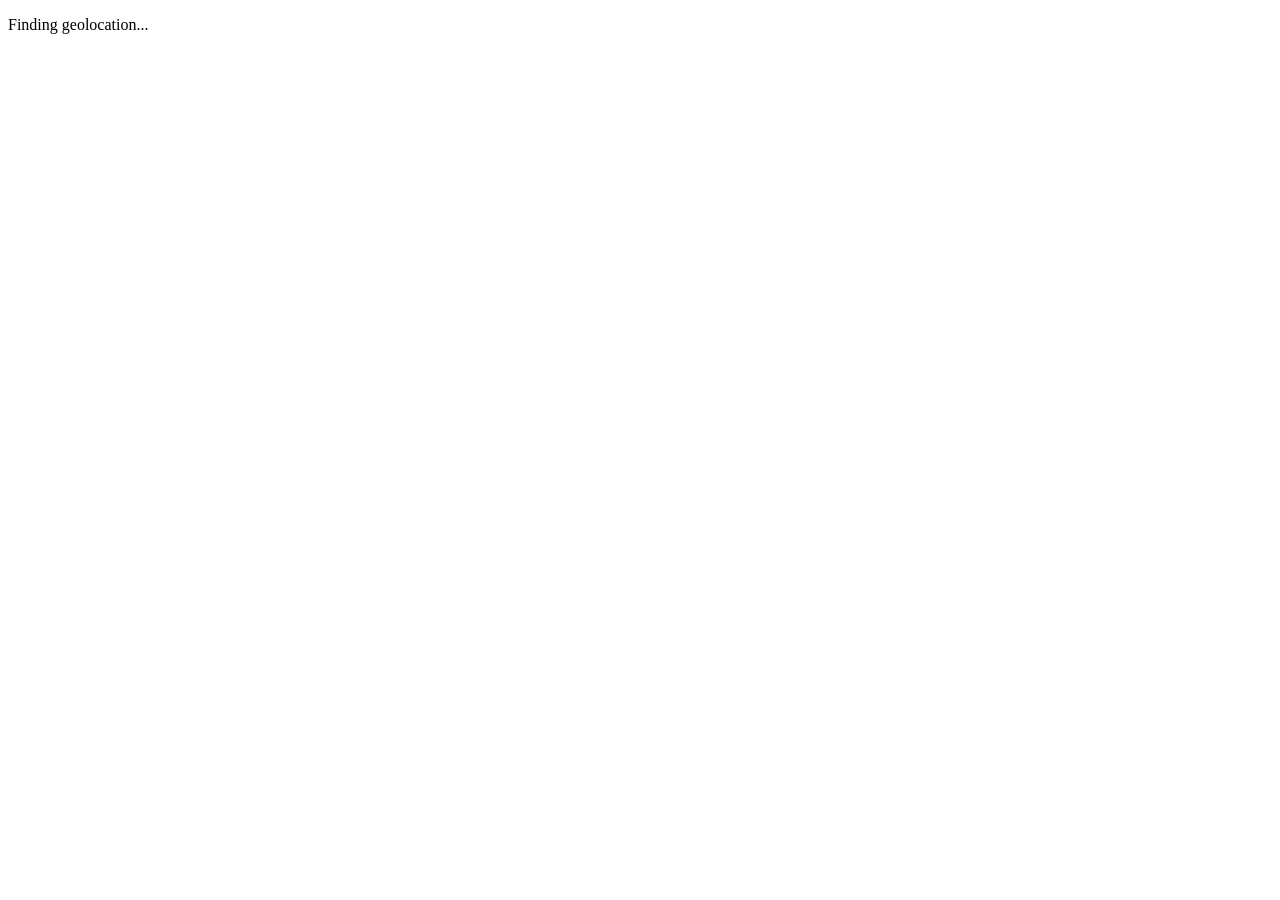
==== index.html @ 0b0ae974 "test app" ====
<!DOCTYPE html>
<html>
	<head>
		<title>Jitterz Mobile</title>
		<meta charset="utf-8" />
		<meta name="viewport" content="width=device-width, initial-scale=1, maximum-scale=1" />
 
		<!-- Styles -->
		<link rel="stylesheet" href="kendo/styles/kendo.mobile.all.min.css" />

        <!-- Scripts -->
		<script type="text/javascript" src="cordova.js"></script>
    <script type="text/javascript" charset="utf-8">

    // Wait for device API libraries to load
    //
    document.addEventListener("deviceready", onDeviceReady, false);

    // device APIs are available
    //
    function onDeviceReady() {
        navigator.geolocation.getCurrentPosition(onSuccess, onError);
    }

    // onSuccess Geolocation
    //
    function onSuccess(position) {
        var element = document.getElementById('geolocation');
        element.innerHTML = 'Latitude: '           + position.coords.latitude              + '<br />' +
                            'Longitude: '          + position.coords.longitude             + '<br />' +
                            'Altitude: '           + position.coords.altitude              + '<br />' +
                            'Accuracy: '           + position.coords.accuracy              + '<br />' +
                            'Altitude Accuracy: '  + position.coords.altitudeAccuracy      + '<br />' +
                            'Heading: '            + position.coords.heading               + '<br />' +
                            'Speed: '              + position.coords.speed                 + '<br />' +
                            'Timestamp: '          + position.timestamp                    + '<br />';
    }

    // onError Callback receives a PositionError object
    //
    function onError(error) {
        alert('code: '    + error.code    + '\n' +
              'message: ' + error.message + '\n');
    }

    </script>
  </head>
  <body>
    <p id="geolocation">Finding geolocation...</p>
  </body>
</html>
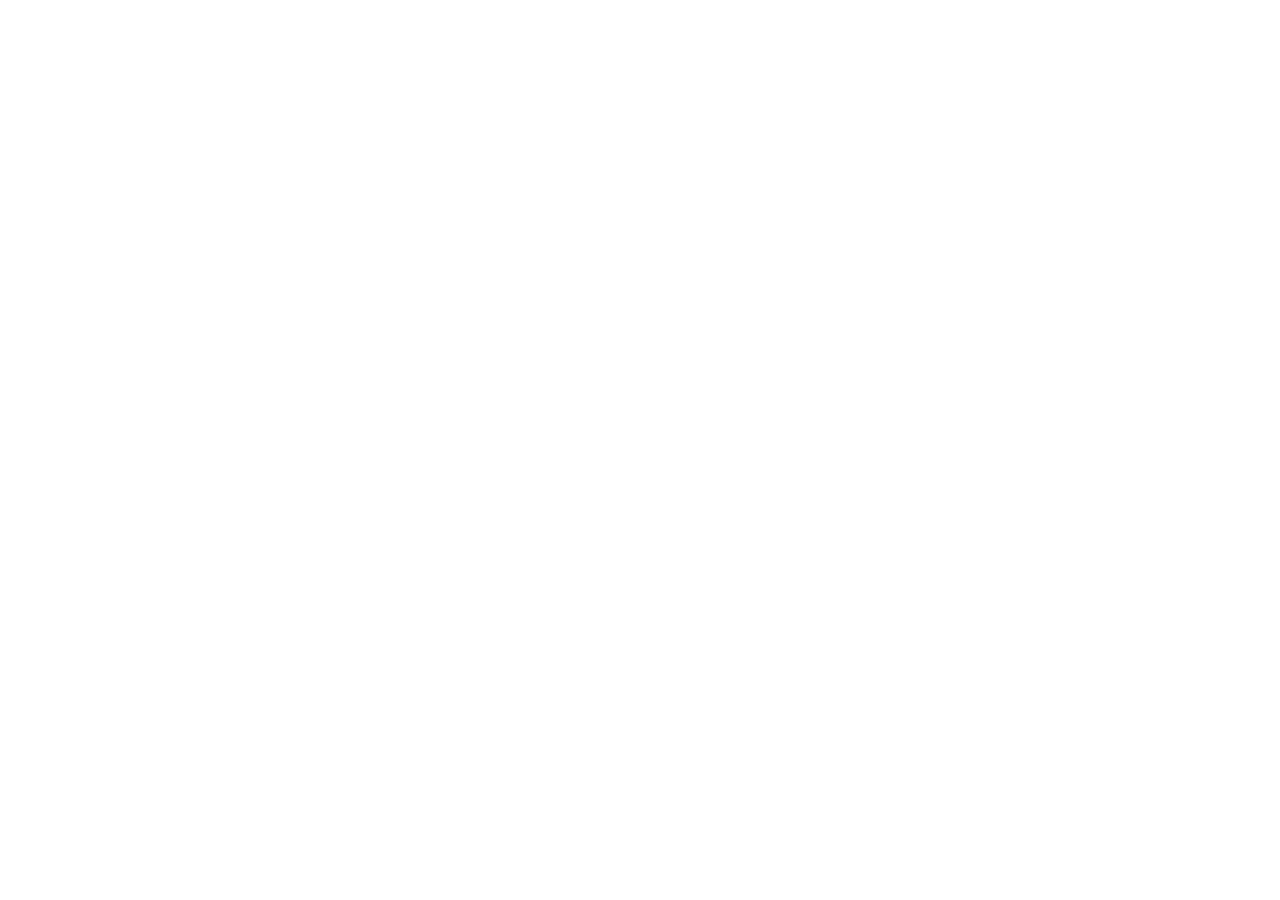
==== commit 4499d9dd: "test app" ====
--- a/index.html
+++ b/index.html
@@ -1,51 +1,20 @@
 <!DOCTYPE html>
+
 <html>
-	<head>
-		<title>Jitterz Mobile</title>
-		<meta charset="utf-8" />
-		<meta name="viewport" content="width=device-width, initial-scale=1, maximum-scale=1" />
- 
-		<!-- Styles -->
-		<link rel="stylesheet" href="kendo/styles/kendo.mobile.all.min.css" />
-
-        <!-- Scripts -->
-		<script type="text/javascript" src="cordova.js"></script>
-    <script type="text/javascript" charset="utf-8">
-
-    // Wait for device API libraries to load
-    //
-    document.addEventListener("deviceready", onDeviceReady, false);
-
-    // device APIs are available
-    //
-    function onDeviceReady() {
-        navigator.geolocation.getCurrentPosition(onSuccess, onError);
-    }
-
-    // onSuccess Geolocation
-    //
-    function onSuccess(position) {
-        var element = document.getElementById('geolocation');
-        element.innerHTML = 'Latitude: '           + position.coords.latitude              + '<br />' +
-                            'Longitude: '          + position.coords.longitude             + '<br />' +
-                            'Altitude: '           + position.coords.altitude              + '<br />' +
-                            'Accuracy: '           + position.coords.accuracy              + '<br />' +
-                            'Altitude Accuracy: '  + position.coords.altitudeAccuracy      + '<br />' +
-                            'Heading: '            + position.coords.heading               + '<br />' +
-                            'Speed: '              + position.coords.speed                 + '<br />' +
-                            'Timestamp: '          + position.timestamp                    + '<br />';
-    }
-
-    // onError Callback receives a PositionError object
-    //
-    function onError(error) {
-        alert('code: '    + error.code    + '\n' +
-              'message: ' + error.message + '\n');
-    }
-
-    </script>
-  </head>
-  <body>
-    <p id="geolocation">Finding geolocation...</p>
-  </body>
+    <head>
+        <meta http-equiv="Content-Type" content="text/html; charset=UTF-8" />
+        <meta name="format-detection" content="telephone=no" />
+        <meta name="viewport" content="user-scalable=no, initial-scale=1, maximum-scale=1, minimum-scale=1, width=device-width, height=device-height, target-densitydpi=device-dpi" />
+        <link rel="stylesheet" type="text/css" href="css/index.css" />
+        <title>Hello World</title>
+    </head>
+    <body>
+        <div id="allRepos"></div>
+        
+        <script type="text/javascript" src="phonegap.js"></script>
+        <script type="text/javascript" src="js/index.js"></script>
+        <script type="text/javascript">
+            app.initialize();
+        </script>
+    </body>
 </html>
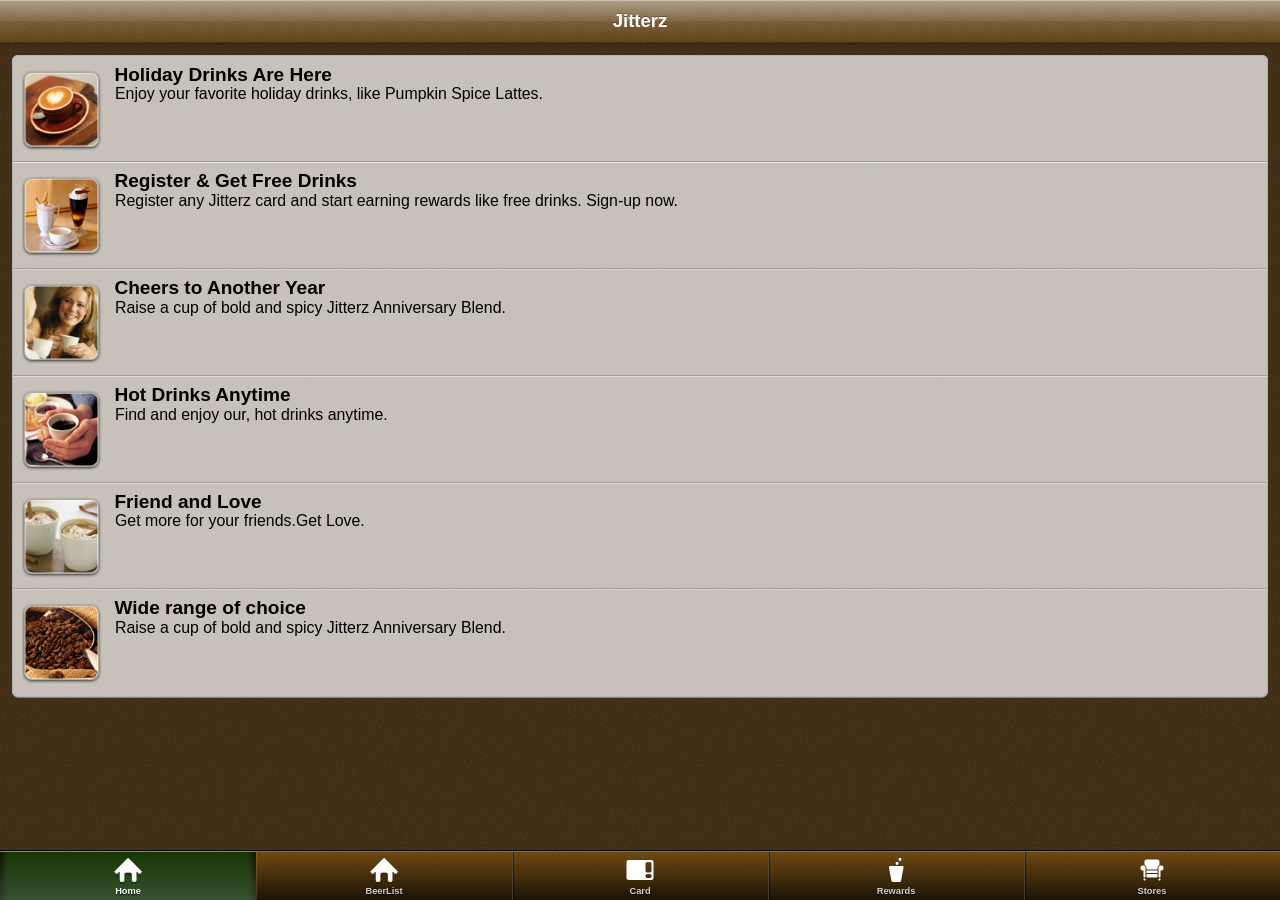
==== commit eeeb57df: "test app" ====
--- a/index.html
+++ b/index.html
@@ -1,20 +1,82 @@
 <!DOCTYPE html>
+<html>
+	<head>
+		<title>Jitterz Mobile</title>
+		<meta charset="utf-8" />
+		<meta name="viewport" content="width=device-width, initial-scale=1, maximum-scale=1" />
+ 
+		<!-- Styles -->
+		<link rel="stylesheet" href="kendo/styles/kendo.mobile.all.min.css" />
+		<link rel="stylesheet" href="kendo/styles/kendo.jitterz.mobile.all.css" />
+        
+        <!-- Scripts -->
+		<script type="text/javascript" src="cordova.js"></script>
+		<script type="text/javascript" src="http://maps.google.com/maps/api/js?sensor=true"></script>
+		<script type="text/javascript" src="kendo/js/jquery.min.js"></script>
+		<script type="text/javascript" src="kendo/js/kendo.mobile.min.js"></script>
+		<script type="text/javascript" src="scripts/appData.js"></script>
+		<script type="text/javascript" src="viewModels/viewModels.js"></script>
+		<script type="text/javascript" src="scripts/main.js"></script>
 
-<html>
-    <head>
-        <meta http-equiv="Content-Type" content="text/html; charset=UTF-8" />
-        <meta name="format-detection" content="telephone=no" />
-        <meta name="viewport" content="user-scalable=no, initial-scale=1, maximum-scale=1, minimum-scale=1, width=device-width, height=device-height, target-densitydpi=device-dpi" />
-        <link rel="stylesheet" type="text/css" href="css/index.css" />
-        <title>Hello World</title>
-    </head>
-    <body>
-        <div id="allRepos"></div>
-        
-        <script type="text/javascript" src="phonegap.js"></script>
-        <script type="text/javascript" src="js/index.js"></script>
-        <script type="text/javascript">
-            app.initialize();
-        </script>
-    </body>
+		<!-- Default Stylesheet -->
+		<link rel="stylesheet" href="styles/main.css" />
+
+		<!-- Phone 320x480 High DPI (aka Retina) -->
+		<link rel="stylesheet" media="only screen and (min-device-width: 320px) and (max-device-width: 480px) and (-webkit-device-pixel-ratio:2)" href="styles/phone-480.css" type="text/css" />
+		<!-- Phone 480x800 Medium DPI (aka Samsung Galaxy S II Skyrocket) -->
+		<link rel="stylesheet" media="only screen and (min-device-width: 320px) and (max-device-width: 508px) and (-webkit-device-pixel-ratio:1.5)" href="styles/phone-800.css" type="text/css" />
+		<!-- Tablet 768x1024 Low DPI (aka iPad 1 & 2") -->
+		<link rel="stylesheet" media="only screen and (min-device-width: 768px) and (max-device-width: 1024px) and (-webkit-device-pixel-ratio:1)" href="styles/tablet-1024-ldpi.css" type="text/css" />
+		<!-- Tablet 800x1280 Low DPI (aka Samsung Galaxy Tab 8.9" & Lenovo K1) -->
+		<link rel="stylesheet" media="only screen and (min-device-width: 800px) and (max-device-width: 1280px) and (-webkit-device-pixel-ratio:1)" href="styles/tablet-1280.css" type="text/css" />
+		<!-- Phone 720x1280 High DPI (aka Google Nexus) -->
+		<link rel="stylesheet" media="only screen and (min-device-width: 720px) and (max-device-width: 1280px) and (-webkit-device-pixel-ratio:2)" href="styles/phone-1280.css" type="text/css" />
+		<!-- Tablet 500x1024 Low DPI (aka Kindle Fire) -->
+		<link rel="stylesheet" media="only screen and (min-device-width: 600px) and (max-device-width: 1024px) and (-webkit-device-pixel-ratio:1)" href="styles/tablet-600-1024.css" type="text/css" />
+		<!-- Tablet 768x1024 High DPI (aka iPad3") -->
+		<link rel="stylesheet" media="only screen and (min-device-width: 768px) and (max-device-width: 1024px) and (-webkit-device-pixel-ratio:2)" href="styles/tablet-1024-hdpi.css" type="text/css" />
+	</head>
+	<body>
+		<!-- Page Layout -->
+		<div data-role="layout" data-id="jitterz-default">
+			<header data-role="header" data-id="jitterz-default-header">
+				<div data-role="navbar">
+					<span data-role="view-title"></span>
+				</div>
+			</header>
+			<div data-role="footer">
+				<div data-role="tabstrip" data-id="jitterz-tabstrip">
+					<a href="#home" data-icon="home">Home</a>
+                                        <a href="#beers" data-icon="home">BeerList</a>
+					<a href="views/cardsView.html" data-icon="card">Card</a>
+					<a href="views/rewardsView.html" data-icon="rewards">Rewards</a>
+					<a href="views/storesView.html" data-icon="stores">Stores</a>
+				</div>
+			</div>
+		</div>
+
+		<!-- Home page -->
+		<div data-role="view" id="home" data-title="Jitterz" data-model="announcementViewModel">
+			<div data-role="content">
+				<div id="announcements">
+					<ul data-role="listview" id="announcements-listview" 
+						data-style="inset"  data-template="announcement-listview-template" data-bind="source: announcements">
+					</ul>
+				</div>
+			</div>
+		</div>
+
+		<!-- Home page template -->
+		<script type="text/x-kendo-template" id="announcement-listview-template">
+			<img class="item-photo" src="#:url#" />
+			<h3 class="item-title">#:title#</h3>
+			<p class="item-info">#:description#</p>
+		</script>
+
+		
+
+		<script>
+			var app = new kendo.mobile.Application(document.body, { transition: "slide", layout: "jitterz-default" });
+		</script>
+	</body>
 </html>
--- a/kendo/styles/kendo.jitterz.mobile.all.css
+++ b/kendo/styles/kendo.jitterz.mobile.all.css
@@ -0,0 +1,242 @@
+.km-ios .km-view .km-content,
+.km-android .km-view .km-content {
+    background-image: url([data-uri]);
+    background-image: url([data-uri]);
+    background-repeat: repeat;
+    background-position: 0% 0%;
+    background-color: rgb(87, 46, 0);
+}
+.km-ios .km-view .km-navbar .km-button {
+    background-color: rgb(5, 82, 0);
+}
+.km-ios .km-view .km-navbar {
+    background-color: rgb(148, 86, 0);
+    background-image: -webkit-gradient(linear,50% 0,50% 100%,color-stop(0, rgba(255,255,255,.5)),color-stop(.06, rgba(255,255,255,.45)),color-stop(.5, rgba(255,255,255,.2)),color-stop(.5, rgba(255,255,255,.15)),color-stop(1, rgba(100,100,100,0))),url([data-uri]);
+    background-image: -moz-linear-gradient(50% 0,50% 100%,rgba(255,255,255,.5),rgba(255,255,255,.45) 6%,rgba(255,255,255,.2) 50%,rgba(255,255,255,.15) 50%,rgba(100,100,100,0)),url([data-uri]);
+    background-repeat: repeat;
+    background-position: 0 0,0% 0%;
+}
+.km-ios .km-view .km-content .km-list .km-state-active .km-listview-link {
+    background-color: rgb(5, 82,50);
+}
+.km-ios .km-view .km-navbar .km-button.km-state-active {
+    background-color: rgb(4, 51, 0);
+}
+.km-ios .km-view .km-tabstrip {
+    background-image: -webkit-gradient(linear,50% 0,50% 100%,color-stop(0, rgba(0,0,0,.2)),color-stop(1, rgba(0,0,0,.8))),url([data-uri]);
+    background-image: -moz-linear-gradient(50% 0,50% 100%,rgba(0,0,0,.2),rgba(0,0,0,.8)),url([data-uri]);
+    background-repeat: repeat;
+    background-position: 0 0,0% 0%;
+    background-color: rgb(235, 137, 0);
+}
+.km-ios .km-view .km-tabstrip span.km-icon,
+.km-android .km-view .km-tabstrip span.km-icon {
+    background: #fff;
+}
+.km-ios .km-view .km-tabstrip span.km-icon.km-home,
+.km-android .km-view .km-tabstrip span.km-icon.km-home {
+    background:none;
+    color:#fff;
+}
+.km-android .km-view .km-tabstrip .km-button.km-state-active  {
+   border-color:#055200;
+}
+
+.km-ios .km-view .km-tabstrip .km-button.km-state-active {
+    background-color: rgba(4, 51, 0, 0.8);
+}
+.km-ios .km-view .km-content .km-button.km-state-active {
+    background-color: rgba(4, 51, 0, 0.8);
+}
+.km-android .km-view .km-navbar {
+    background-color: rgb(148, 86, 0);
+    background-image: -webkit-gradient(linear,50% 0,50% 100%,color-stop(0, rgba(255,255,255,.5)),color-stop(.06, rgba(255,255,255,.45)),color-stop(.5, rgba(255,255,255,.2)),color-stop(.5, rgba(255,255,255,.15)),color-stop(1, rgba(100,100,100,0))),url([data-uri]);
+    background-image: -moz-linear-gradient(50% 0,50% 100%,rgba(255,255,255,.5),rgba(255,255,255,.45) 6%,rgba(255,255,255,.2) 50%,rgba(255,255,255,.15) 50%,rgba(100,100,100,0)),url([data-uri]);
+    background-repeat: repeat;
+    background-position: 0 0,0% 0%;
+}
+.km-android .km-view .km-content .km-list .km-state-active .km-listview-link {
+    background-color: rgb(5, 82, 0);
+}
+.km-android .km-view .km-navbar .km-button.km-state-active {
+    background-color: rgb(4, 51, 0);
+    color: #fff;
+}
+
+.km-android .km-view .km-tabstrip {
+    background-image: -webkit-gradient(linear,50% 0,50% 100%,color-stop(0, rgba(0,0,0,.2)),color-stop(1, rgba(0,0,0,.8))),url([data-uri]);
+    background-image: -moz-linear-gradient(50% 0,50% 100%,rgba(0,0,0,.2),rgba(0,0,0,.8)),url([data-uri]);
+    background-repeat: repeat;
+    background-position: 0 0,0% 0%;
+    background-color: rgb(235, 137, 0);
+}
+
+.km-android .km-view .km-content .km-button.km-state-active {
+    background-color: rgba(4, 51, 0, 0.8);
+}
+
+.km-ios .km-button .km-icon, .km-ios .km-button.km-state-active .km-icon
+{
+	background-image: -webkit-gradient(linear, 50% 0, 50% 100%, color-stop(0,
+	rgba(255, 255, 255, 1)), color-stop(1,
+	rgba(255, 255, 255, 1)));
+	background-image: -moz-linear-gradient(top,
+	rgba(255, 255, 255, 1),
+	rgba(255, 255, 255, 1));
+	background-image: -ms-linear-gradient(top,
+	rgba(255, 255, 255, 1),
+	rgba(255, 255, 255, 1));
+	background-image: -o-linear-gradient(top,
+	rgba(255, 255, 255, 1),
+	rgba(255, 255, 255, 1));
+	background-image: linear-gradient(top,
+	rgba(255, 255, 255, 1),
+	rgba(255, 255, 255, 1));
+}
+.km-tablet .km-ios .km-buttongroup .km-button:not(.km-state-active), .km-ios .km-header > .km-buttongroup .km-button:not(.km-state-active), .km-ios .km-footer > .km-buttongroup .km-button:not(.km-state-active), .km-ios .km-content .km-buttongroup .km-button:not(.km-state-active) {
+    color:#fff;
+    text-shadow:none;
+}
+
+.km-tablet .km-ios .km-navbar .km-button, .km-tablet .km-ios :not(.km-tabstrip):not(.km-buttongroup) > .km-button
+{
+	background-color: rgb(5, 82, 0);
+}
+
+.km-android .km-list > li {
+    font-size:1em;
+}
+.km-android .km-navbar .km-icon {
+    width:1.3em;
+    margin: 0px 30px;
+}
+.km-android .km-buttongroup .km-button .km-text {
+    color:#fff;
+}
+.km-tablet .km-ios .km-view-title, .km-tablet .km-ios .km-modalview .km-view-title {
+    color:#fff;
+    text-shadow: 0 -1px rgba(0,0,0,0.8); 
+}
+
+.km-ios .km-view .km-content {
+    background-image: url([data-uri]);
+    background-image: url([data-uri]);
+    background-repeat: repeat;
+    background-position: 0% 0%;
+    background-color: rgb(87, 46, 0);
+}
+.km-ios .km-view .km-navbar .km-button {
+    background-color: rgb(5, 82, 0);
+}
+
+.km-ios .km-view .km-navbar {
+    background-color: rgb(148, 86, 0);
+    background-image: -webkit-gradient(linear,50% 0,50% 100%,color-stop(0, rgba(255,255,255,.5)),color-stop(.06, rgba(255,255,255,.45)),color-stop(.5, rgba(255,255,255,.2)),color-stop(.5, rgba(255,255,255,.15)),color-stop(1, rgba(100,100,100,0))),url([data-uri]);
+    background-image: -moz-linear-gradient(50% 0,50% 100%,rgba(255,255,255,.5),rgba(255,255,255,.45) 6%,rgba(255,255,255,.2) 50%,rgba(255,255,255,.15) 50%,rgba(100,100,100,0)),url([data-uri]);
+    background-repeat: repeat;
+    background-position: 0 0,0% 0%;
+}
+.km-ios .km-view .km-content .km-list .km-state-active .km-listview-link {
+    background-color: rgb(5, 82,50);
+}
+.km-ios .km-view .km-navbar .km-button.km-state-active {
+    background-color: rgb(4, 51, 0);
+}
+.km-ios .km-view .km-tabstrip {
+    background-image: -webkit-gradient(linear,50% 0,50% 100%,color-stop(0, rgba(0,0,0,.2)),color-stop(1, rgba(0,0,0,.8))),url([data-uri]);
+    background-image: -moz-linear-gradient(50% 0,50% 100%,rgba(0,0,0,.2),rgba(0,0,0,.8)),url([data-uri]);
+    background-repeat: repeat;
+    background-position: 0 0,0% 0%;
+    background-color: rgb(235, 137, 0);
+}
+.km-ios .km-view .km-tabstrip span.km-icon {
+    background: #fff;
+}
+.km-ios .km-view .km-tabstrip span.km-icon.km-home {
+    background:none;
+    color:#fff;
+}
+.km-ios .km-view .km-tabstrip .km-button.km-state-active {
+    background-color: rgba(4, 51, 0, 0.8);
+}
+.km-ios .km-view .km-content .km-button.km-state-active {
+    background-color: rgba(4, 51, 0, 0.8);
+}
+
+.km-android .km-view .km-navbar {
+    background-color: rgb(148, 86, 0);
+    background-image: -webkit-gradient(linear,50% 0,50% 100%,color-stop(0, rgba(255,255,255,.5)),color-stop(.06, rgba(255,255,255,.45)),color-stop(.5, rgba(255,255,255,.2)),color-stop(.5, rgba(255,255,255,.15)),color-stop(1, rgba(100,100,100,0))),url([data-uri]);
+    background-image: -moz-linear-gradient(50% 0,50% 100%,rgba(255,255,255,.5),rgba(255,255,255,.45) 6%,rgba(255,255,255,.2) 50%,rgba(255,255,255,.15) 50%,rgba(100,100,100,0)),url([data-uri]);
+    background-repeat: repeat;
+    background-position: 0 0,0% 0%;
+}
+.km-android .km-view .km-content .km-list .km-state-active .km-listview-link {
+    background-color: rgb(5, 82, 0);
+}
+.km-android .km-view .km-navbar .km-button.km-state-active {
+    background-color: rgb(4, 51, 0);
+    color: #fff;
+}
+.km-android .km-view .km-navbar .km-button {
+    background-color: #055200;
+    padding: 1rem 30px;
+}
+.km-android .km-view .km-tabstrip {
+    background-image: -webkit-gradient(linear,50% 0,50% 100%,color-stop(0, rgba(0,0,0,.2)),color-stop(1, rgba(0,0,0,.8))),url([data-uri]);
+    background-image: -moz-linear-gradient(50% 0,50% 100%,rgba(0,0,0,.2),rgba(0,0,0,.8)),url([data-uri]);
+    background-repeat: repeat;
+    background-position: 0 0,0% 0%;
+    background-color: rgb(235, 137, 0);
+}
+
+.km-android .km-view .km-content .km-button.km-state-active {
+    background-color: rgba(4, 51, 0, 0.8);
+}
+
+.km-ios .km-button .km-icon, .km-ios .km-button.km-state-active .km-icon
+{
+	background-image: -webkit-gradient(linear, 50% 0, 50% 100%, color-stop(0,
+	rgba(255, 255, 255, 1)), color-stop(1,
+	rgba(255, 255, 255, 1)));
+	background-image: -moz-linear-gradient(top,
+	rgba(255, 255, 255, 1),
+	rgba(255, 255, 255, 1));
+	background-image: -ms-linear-gradient(top,
+	rgba(255, 255, 255, 1),
+	rgba(255, 255, 255, 1));
+	background-image: -o-linear-gradient(top,
+	rgba(255, 255, 255, 1),
+	rgba(255, 255, 255, 1));
+	background-image: linear-gradient(top,
+	rgba(255, 255, 255, 1),
+	rgba(255, 255, 255, 1));
+}
+.km-tablet .km-ios .km-buttongroup .km-button:not(.km-state-active), .km-ios .km-header > .km-buttongroup .km-button:not(.km-state-active), .km-ios .km-footer > .km-buttongroup .km-button:not(.km-state-active), .km-ios .km-content .km-buttongroup .km-button:not(.km-state-active) {
+    color:#fff;
+    text-shadow:none;
+}
+
+.km-tablet .km-ios .km-navbar .km-button, .km-tablet .km-ios :not(.km-tabstrip):not(.km-buttongroup) > .km-button
+{
+	background-color: rgb(5, 82, 0);
+}
+
+.km-android .km-list > li {
+    font-size:1em;
+}
+.km-android .km-navbar .km-icon {
+    width:1.3em;
+    margin: 0px 30px;
+}
+.km-android .km-buttongroup .km-button .km-text {
+    color:#fff;
+}
+.km-tablet .km-ios .km-view-title, .km-tablet .km-ios .km-modalview .km-view-title {
+    color:#fff;
+    text-shadow: 0 -1px rgba(0,0,0,0.8); 
+}
+.km-ios .km-listview-wrapper,
+.km-android .km-listview-wrapper {
+    
+    border-radius: 6px;
+}
--- a/styles/main.css
+++ b/styles/main.css
@@ -0,0 +1,479 @@
+#announcements{
+    margin: 12px;
+}
+#announcements li
+{
+    background-color: transparent;
+}
+
+.cardPicture
+{
+    background-repeat:no-repeat;
+    background: url("../images/cofeeCup-sprite.png") no-repeat 0 -100px;;
+    width: 50px;
+    height: 50px;
+    float: left;
+}
+
+.silverCardImage
+{
+    background: url("../images/cofeeCup-sprite.png") no-repeat 0 -100px;
+}
+
+.goldCardImage
+{
+    background: url("../images/cofeeCup-sprite.png") no-repeat 0 -50px;
+}
+
+.addCardLogo {
+    margin: 25px 10px 0 10px;
+}
+
+.addCardLogoText {
+    color: #fff;
+    font-size: 18px;
+    line-height: 52px;
+    margin-left:10px;
+}
+
+.addNewCardWrapper {
+    margin: 10px;
+}
+
+.item-photo {
+    width: 75px;
+    height: 75px;
+    float: left;
+    margin: .5em 0;
+    -webkit-box-shadow: 0 1px 3px #333;
+    box-shadow: 0 1px 3px #333;
+    -webkit-border-radius: 8px;
+    border-radius: 8px;
+}
+
+#announcements-listview .item-title {
+	float: left;
+	font-size: 1.2em;
+    line-height: 1.2em;
+    margin: 0 0 0 .8em;
+    width: 61%;
+}
+
+#announcements-listview .item-info {
+	float: left;
+	font-size: 1em;
+    font-weight: 100;
+	line-height: 1em;
+    margin: 0 0 0 1em;
+    width: 61%;
+}
+
+#announcements-listview {
+    margin: 0;
+}
+
+.km-ios #home .km-list
+{
+    border-radius: 3px;
+}
+
+.km-card
+{
+	-webkit-mask-box-image: url("../icons/card.png");
+}
+
+.km-rewards
+{
+	-webkit-mask-box-image: url("../icons/rewards.png");
+}
+
+.km-stores
+{
+	-webkit-mask-box-image: url("../icons/stores.png");
+}
+
+/*66CCFF*/
+#jitterz-tabstrip,
+#jitterz-default-header .km-navbar,
+#jitterz-tabstrip .km-state-active .km-icon,
+#jitterz-default-header .km-navbar .km-button
+{
+	background-color: #66ccff;
+}
+
+.km-ios #jitterz-tabstrip
+{
+	border-top: 2px solid #66ccff;
+}
+
+#home .km-content
+{
+   
+}
+
+/*Ivan Ivanov Cancel button*/
+.clear:after
+{
+    content: "";
+    clear: both;
+    display: block;
+}
+
+#buttonModalViewDeleteConfirm,
+#buttonModalViewDeleteCancel
+{
+    display: block;
+    text-align: center;
+    margin: .6em .8em .6em;
+    font-size: 1.2em;
+}
+
+#cardsView {
+    font-family:Sans-serif, Helvetica;
+}
+.cardNumberText {
+    color: #486A9A;
+    font-weight: normal;
+    font-size: 12px;
+}
+
+.expireDateText {
+    color: #7F7F7F;
+    font-weight: normal;
+    font-size: 12px;
+}
+.cardInformationContainer
+{
+    margin: 7px 0 0 10px;
+    float: left;
+}
+
+/*Single Card View Styles*/
+#singleCardContainer
+{
+    margin-top: 15px;
+    height: 170px;
+}
+
+#cardFront
+{
+}
+
+#cardBack
+{
+    display:none;
+}
+
+#cardFront, #cardBack, #rewardCardFront, #rewardCardBack 
+{
+    border-radius: 10px;
+    cursor:pointer;
+    width:300px;
+    height:170px;
+    box-shadow: 0px 0px 2px #333;
+    margin: 0 auto;
+
+}
+
+#cardBarcode
+{
+    margin: 40px auto 0 auto;    
+}
+
+#map {
+    width:100%; height:100%; position:absolute;        
+}
+
+.deleteCardButton
+{
+    width:20px;
+    height:20px;
+    text-align:center;
+}
+
+.deleteCardButton:hover
+{
+    background-color: darkred;
+}
+
+.cardListWrapper {
+    margin: 0 10px;
+}
+
+#cardsList li 
+{
+    font-size: 13px;
+}
+
+#modalViewDeleteCard
+{
+    height: 270px;
+}
+
+#modalViewDeleteCardMessage,
+#modalViewDeleteCardNumber
+{
+    color: #363636;
+    font-weight: normal;
+    font-size: 12px;
+}
+
+#addNewCardErrorLog
+{
+    color: #FF3333;
+    margin: 0px auto;
+    width: 240px;
+    text-align: center;
+}
+
+#barcodeImage
+{
+    width: 130px;
+    height: 130px;
+    margin-left: 85px;
+    margin-top: 19px;
+}
+
+#cardAmount
+{
+    margin: 0 auto;
+    width: 200px;
+    text-align: center;
+    border-radius: 10px;
+    box-shadow: 0px 0px 5px #333;
+    padding: 10px;
+    background-color: #bababa;
+    color: #000;
+}
+
+.singleCardPriceBox
+{
+    font-size: 30px;
+    font-weight: normal;
+    padding: 0;
+    margin-bottom: 10px;
+}
+
+#singleCardActions .singleCardDeleteButton {
+   background: #E30111;
+    background-image: -webkit-gradient(linear,50% 0,50% 100%,color-stop(0,rgba(0, 0, 0, 0.3)),
+    color-stop(0.05,transparent), color-stop(0.98, transparent), color-stop(1, rgba(70, 70, 70, 0.5))), 
+    -webkit-gradient(linear,50% 0,50% 100%,color-stop(0, rgba(255, 255, 255, 0.6)),color-stop(0.5, rgba(255, 255, 255, 0.1)),
+    color-stop(0.5, rgba(255, 255, 255, 0)),color-stop(1, rgba(255, 255, 255, 0.15)));
+    background-clip: padding-box;
+    color: white;
+    text-shadow: 0 -1px rgba(0, 0, 0, 0.3);
+}
+
+ .km-actionsheet-wrapper { 
+    padding-top: 20px!important;
+    padding-bottom: 10px!important;
+    background-color:rgba(96, 101, 111, 1) !important;
+}
+
+.singleCardActionsList li {
+    margin: 20px 10px!important;
+}
+
+/*Kristian Styles*/
+
+clear:after
+{
+    content: "";
+    clear: both;
+    height: 0;
+    display: block;
+}
+
+.listReswardsCard
+{
+    overflow:hidden;
+}
+
+#singleRewardCardContainer{
+    margin-top: 15px;
+    margin-bottom:15px;
+}
+
+.singleRewardCardBonusBox
+{
+    font-size: 30px;
+    font-weight: normal;
+    padding: 0;
+    margin-bottom: 10px;
+}
+
+.cardBonus
+{
+    margin: 0 auto;
+    width: 200px;
+    text-align: center;
+    border-radius: 10px;
+    box-shadow: 0px 0px 5px #333;
+    padding: 10px;
+    background-color: #bababa;
+    color: #000;
+    margin-bottom:20px;
+}
+
+.starIcon,.bonusHeader
+{
+    float:left;
+}
+
+ #rewardCardBarcode, #rewardCardBack
+{
+    display:none;
+}
+
+#rewordsCardsList li
+{
+    font-size: 12px;
+}
+
+.gold
+{
+	background: #fdc20b; /* Old browsers */
+	background: -moz-linear-gradient(top, #fdc20b 0%, #ffd336 100%); /* FF3.6+ */
+	background: -webkit-gradient(linear, left top, left bottom, color-stop(0%, #fdc20b), color-stop(100%, #ffd336)); /* Chrome,Safari4+ */
+	background: -webkit-linear-gradient(top, #fdc20b 0%, #ffd336 100%); /* Chrome10+,Safari5.1+ */
+	background: -o-linear-gradient(top, #fdc20b 0%, #ffd336 100%); /* Opera 11.10+ */
+	background: -ms-linear-gradient(top, #fdc20b 0%, #ffd336 100%); /* IE10+ */
+	background: linear-gradient(to bottom, #fdc20b 0%, #ffd336 100%); /* W3C */
+}
+
+.silver
+{
+	background: #c0c4c6; /* Old browsers */
+	background: -moz-linear-gradient(top, #c0c4c6 0%, #ccd0d3 100%); /* FF3.6+ */
+	background: -webkit-gradient(linear, left top, left bottom, color-stop(0%, #c0c4c6), color-stop(100%, #ccd0d3)); /* Chrome,Safari4+ */
+	background: -webkit-linear-gradient(top, #c0c4c6 0%, #ccd0d3 100%); /* Chrome10+,Safari5.1+ */
+	background: -o-linear-gradient(top, #c0c4c6 0%, #ccd0d3 100%); /* Opera 11.10+ */
+	background: -ms-linear-gradient(top, #c0c4c6 0%, #ccd0d3 100%); /* IE10+ */
+	background: linear-gradient(to bottom, #c0c4c6 0%, #ccd0d3 100%); /* W3C */
+}
+
+.cardNumberLine
+{
+    font-size: 23px;
+    opacity: 0.7;
+    text-shadow: -0px -1px 3px black;
+    color: white;
+    font-weight: normal;
+    font-family: monospace;
+    text-transform: uppercase;
+    letter-spacing: 0.25em;
+}
+
+.iconContainer
+{
+    float:left;
+    height:80px;
+    width:80px;
+    border:solid 1px rgba(0, 0, 0, 0.4);
+    border-radius:10px;
+    margin-left:16px;
+    margin-top:16px;
+    background-color:#eee;
+}
+
+.icon
+{
+    height:50px;
+    width:50px;
+    margin-top:15px;
+    margin-left:15px;
+    background: url("../images/cofeeCup-sprite.png") no-repeat 0 0px;
+}
+
+.amountLine
+{
+    width:300px;
+    line-height:40px;
+    margin-top:16px;
+    background: rgba(0,0,0,0.3);
+    text-align:center;
+}
+
+.bonusIcon
+{   
+    float:left;
+    margin-top:4px;
+    margin-left:38px;
+    height:32px;
+    width:32px;
+    background-image:url("../icons/iconBonus.png");
+}
+
+.dateLine
+{
+    margin-right: 16px;
+    font-size:12px;
+    text-align:center;
+    margin-top:4px;
+    color:rgba(0,0,0,.5);
+}
+
+.km-ios #rewardsList > li
+{
+    font-size: 12px;
+    padding-left: 3px;
+}
+.km-ios #rewardsList > li:before,
+.km-android #rewardsList > li:before {
+    content: "";
+	background: url("../images/cofeeCup-sprite.png") no-repeat 0 -250px;
+    width: 50px;
+    height: 50px;
+	display: block;
+    float:left;
+    padding-right:5px;
+}
+.bonusPoints{
+    margin-left:16px;
+    text-shadow: 0px -1px 3px black;
+    color:#fff;
+    font-size:24px;
+}
+
+.bonusContainer {
+    float:right;
+    margin-top:30px;
+    width:200px;
+}
+
+input::-webkit-outer-spin-button,
+input::-webkit-inner-spin-button {
+    /* display: none; <- Crashes Chrome on hover */
+    -webkit-appearance: none;
+    margin: 0; /* <-- Apparently some margin are still there even though it's hidden */
+}
+#buttonAddNewCard {
+    padding-left: 0px;
+    padding-right: 0px;
+    min-width:40px;
+}
+#buttonAddNewCard > .km-icon {
+    color:#fff;
+}
+#buttonAddNewCardView {
+    bottom:0px;
+}
+
+#buttonAddNewCardView[disabled] {
+    opacity:0.5;
+    cursor: default;
+}
+
+#buttonAddNewCardView.isCardValid {
+    opacity:0.5;
+    pointer-events: none;
+    cursor: default;
+}
+
+#btnStoreViewToggle > .km-button {
+    padding: 0.25rem 30px; 
+}
+.km-ios #home .km-listview-wrapper {
+    background:rgba(255,255,255,0.7);
+}
--- a/styles/phone-480.css
+++ b/styles/phone-480.css
@@ -0,0 +1,21 @@
+#rewordsCardsList .silverCardImage, #cardsView .silverCardImage
+{
+    background: url("../images/cofeeCup-sprite@x2.png") no-repeat 0 -100px;
+    background-size:100%;
+}
+
+#rewordsCardsList .goldCardImage, #cardsView .goldCardImage
+{
+    background: url("../images/cofeeCup-sprite@x2.png") no-repeat 0 -50px;
+    background-size:100%;
+}
+
+.iconContainer .icon
+{
+    height: 50px;
+    width: 50px;
+    margin-top: 15px;
+    margin-left: 15px;
+    background: url("../images/cofeeCup-sprite@x2.png") no-repeat 0 0px;
+    background-size:100%;
+}
--- a/styles/phone-800.css
+++ b/styles/phone-800.css
@@ -0,0 +1,4 @@
+#map
+{
+	height: 460px;
+}
--- a/styles/tablet-1024-ldpi.css
+++ b/styles/tablet-1024-ldpi.css
@@ -0,0 +1,21 @@
+#rewordsCardsList .silverCardImage, #cardsView .silverCardImage
+{
+    background: url("../images/cofeeCup-sprite@x2.png") no-repeat 0 -100px;
+    background-size:100%;
+}
+
+#rewordsCardsList .goldCardImage, #cardsView .goldCardImage
+{
+    background: url("../images/cofeeCup-sprite@x2.png") no-repeat 0 -50px;
+    background-size:100%;
+}
+
+.iconContainer .icon
+{
+    height: 50px;
+    width: 50px;
+    margin-top: 15px;
+    margin-left: 15px;
+    background: url("../images/cofeeCup-sprite@x2.png") no-repeat 0 0px;
+    background-size:100%;
+}
--- a/styles/tablet-1280.css
+++ b/styles/tablet-1280.css
@@ -0,0 +1,2 @@
+﻿body {
+}
--- a/styles/phone-1280.css
+++ b/styles/phone-1280.css
@@ -0,0 +1,21 @@
+#rewordsCardsList .silverCardImage, #singleCardView .silverCardImage
+{
+    background: url("../images/cofeeCup-sprite@x2.png") no-repeat 0 -100px;
+    background-size:100%;
+}  
+
+#rewordsCardsList .goldCardImage, #singleCardView .goldCardImage
+{
+    background: url("../images/cofeeCup-sprite@x2.png") no-repeat 0 -50px;
+    background-size:100%;
+}
+
+.iconContainer .icon
+{
+    height: 50px;
+    width: 50px;
+    margin-top: 15px;
+    margin-left: 15px;
+    background: url("../images/cofeeCup-sprite@x2.png") no-repeat 0 0px;
+    background-size:100%;
+}
--- a/styles/tablet-600-1024.css
+++ b/styles/tablet-600-1024.css
@@ -0,0 +1,2 @@
+﻿body {
+}
--- a/styles/tablet-1024-hdpi.css
+++ b/styles/tablet-1024-hdpi.css
@@ -0,0 +1,2 @@
+﻿body {
+}
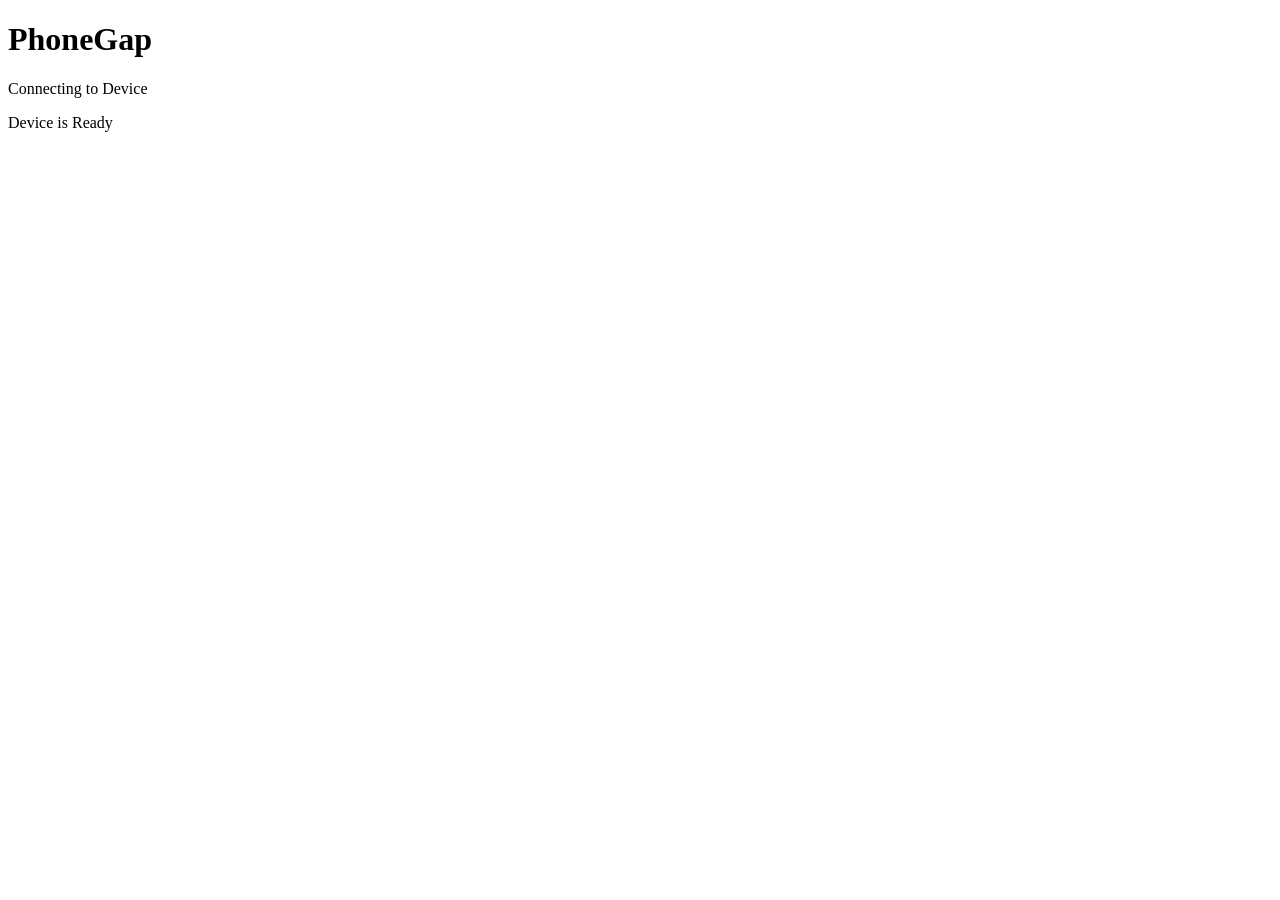
==== commit 7b28e674: "test app" ====
--- a/index.html
+++ b/index.html
@@ -1,82 +1,43 @@
 <!DOCTYPE html>
+<!--
+    Licensed to the Apache Software Foundation (ASF) under one
+    or more contributor license agreements.  See the NOTICE file
+    distributed with this work for additional information
+    regarding copyright ownership.  The ASF licenses this file
+    to you under the Apache License, Version 2.0 (the
+    "License"); you may not use this file except in compliance
+    with the License.  You may obtain a copy of the License at
+
+    http://www.apache.org/licenses/LICENSE-2.0
+
+    Unless required by applicable law or agreed to in writing,
+    software distributed under the License is distributed on an
+    "AS IS" BASIS, WITHOUT WARRANTIES OR CONDITIONS OF ANY
+     KIND, either express or implied.  See the License for the
+    specific language governing permissions and limitations
+    under the License.
+-->
 <html>
-	<head>
-		<title>Jitterz Mobile</title>
-		<meta charset="utf-8" />
-		<meta name="viewport" content="width=device-width, initial-scale=1, maximum-scale=1" />
- 
-		<!-- Styles -->
-		<link rel="stylesheet" href="kendo/styles/kendo.mobile.all.min.css" />
-		<link rel="stylesheet" href="kendo/styles/kendo.jitterz.mobile.all.css" />
-        
-        <!-- Scripts -->
-		<script type="text/javascript" src="cordova.js"></script>
-		<script type="text/javascript" src="http://maps.google.com/maps/api/js?sensor=true"></script>
-		<script type="text/javascript" src="kendo/js/jquery.min.js"></script>
-		<script type="text/javascript" src="kendo/js/kendo.mobile.min.js"></script>
-		<script type="text/javascript" src="scripts/appData.js"></script>
-		<script type="text/javascript" src="viewModels/viewModels.js"></script>
-		<script type="text/javascript" src="scripts/main.js"></script>
-
-		<!-- Default Stylesheet -->
-		<link rel="stylesheet" href="styles/main.css" />
-
-		<!-- Phone 320x480 High DPI (aka Retina) -->
-		<link rel="stylesheet" media="only screen and (min-device-width: 320px) and (max-device-width: 480px) and (-webkit-device-pixel-ratio:2)" href="styles/phone-480.css" type="text/css" />
-		<!-- Phone 480x800 Medium DPI (aka Samsung Galaxy S II Skyrocket) -->
-		<link rel="stylesheet" media="only screen and (min-device-width: 320px) and (max-device-width: 508px) and (-webkit-device-pixel-ratio:1.5)" href="styles/phone-800.css" type="text/css" />
-		<!-- Tablet 768x1024 Low DPI (aka iPad 1 & 2") -->
-		<link rel="stylesheet" media="only screen and (min-device-width: 768px) and (max-device-width: 1024px) and (-webkit-device-pixel-ratio:1)" href="styles/tablet-1024-ldpi.css" type="text/css" />
-		<!-- Tablet 800x1280 Low DPI (aka Samsung Galaxy Tab 8.9" & Lenovo K1) -->
-		<link rel="stylesheet" media="only screen and (min-device-width: 800px) and (max-device-width: 1280px) and (-webkit-device-pixel-ratio:1)" href="styles/tablet-1280.css" type="text/css" />
-		<!-- Phone 720x1280 High DPI (aka Google Nexus) -->
-		<link rel="stylesheet" media="only screen and (min-device-width: 720px) and (max-device-width: 1280px) and (-webkit-device-pixel-ratio:2)" href="styles/phone-1280.css" type="text/css" />
-		<!-- Tablet 500x1024 Low DPI (aka Kindle Fire) -->
-		<link rel="stylesheet" media="only screen and (min-device-width: 600px) and (max-device-width: 1024px) and (-webkit-device-pixel-ratio:1)" href="styles/tablet-600-1024.css" type="text/css" />
-		<!-- Tablet 768x1024 High DPI (aka iPad3") -->
-		<link rel="stylesheet" media="only screen and (min-device-width: 768px) and (max-device-width: 1024px) and (-webkit-device-pixel-ratio:2)" href="styles/tablet-1024-hdpi.css" type="text/css" />
-	</head>
-	<body>
-		<!-- Page Layout -->
-		<div data-role="layout" data-id="jitterz-default">
-			<header data-role="header" data-id="jitterz-default-header">
-				<div data-role="navbar">
-					<span data-role="view-title"></span>
-				</div>
-			</header>
-			<div data-role="footer">
-				<div data-role="tabstrip" data-id="jitterz-tabstrip">
-					<a href="#home" data-icon="home">Home</a>
-                                        <a href="#beers" data-icon="home">BeerList</a>
-					<a href="views/cardsView.html" data-icon="card">Card</a>
-					<a href="views/rewardsView.html" data-icon="rewards">Rewards</a>
-					<a href="views/storesView.html" data-icon="stores">Stores</a>
-				</div>
-			</div>
-		</div>
-
-		<!-- Home page -->
-		<div data-role="view" id="home" data-title="Jitterz" data-model="announcementViewModel">
-			<div data-role="content">
-				<div id="announcements">
-					<ul data-role="listview" id="announcements-listview" 
-						data-style="inset"  data-template="announcement-listview-template" data-bind="source: announcements">
-					</ul>
-				</div>
-			</div>
-		</div>
-
-		<!-- Home page template -->
-		<script type="text/x-kendo-template" id="announcement-listview-template">
-			<img class="item-photo" src="#:url#" />
-			<h3 class="item-title">#:title#</h3>
-			<p class="item-info">#:description#</p>
-		</script>
-
-		
-
-		<script>
-			var app = new kendo.mobile.Application(document.body, { transition: "slide", layout: "jitterz-default" });
-		</script>
-	</body>
+    <head>
+        <meta charset="utf-8" />
+        <meta name="format-detection" content="telephone=no" />
+        <!-- WARNING: for iOS 7, remove the width=device-width and height=device-height attributes. See https://issues.apache.org/jira/browse/CB-4323 -->
+        <meta name="viewport" content="user-scalable=no, initial-scale=1, maximum-scale=1, minimum-scale=1, width=device-width, height=device-height, target-densitydpi=device-dpi" />
+        <link rel="stylesheet" type="text/css" href="css/index.css" />
+        <title>Hello World</title>
+    </head>
+    <body>
+        <div class="app">
+            <h1>PhoneGap</h1>
+            <div id="deviceready" class="blink">
+                <p class="event listening">Connecting to Device</p>
+                <p class="event received">Device is Ready</p>
+            </div>
+        </div>
+        <script type="text/javascript" src="phonegap.js"></script>
+        <script type="text/javascript" src="js/index.js"></script>
+        <script type="text/javascript">
+            app.initialize();
+        </script>
+    </body>
 </html>
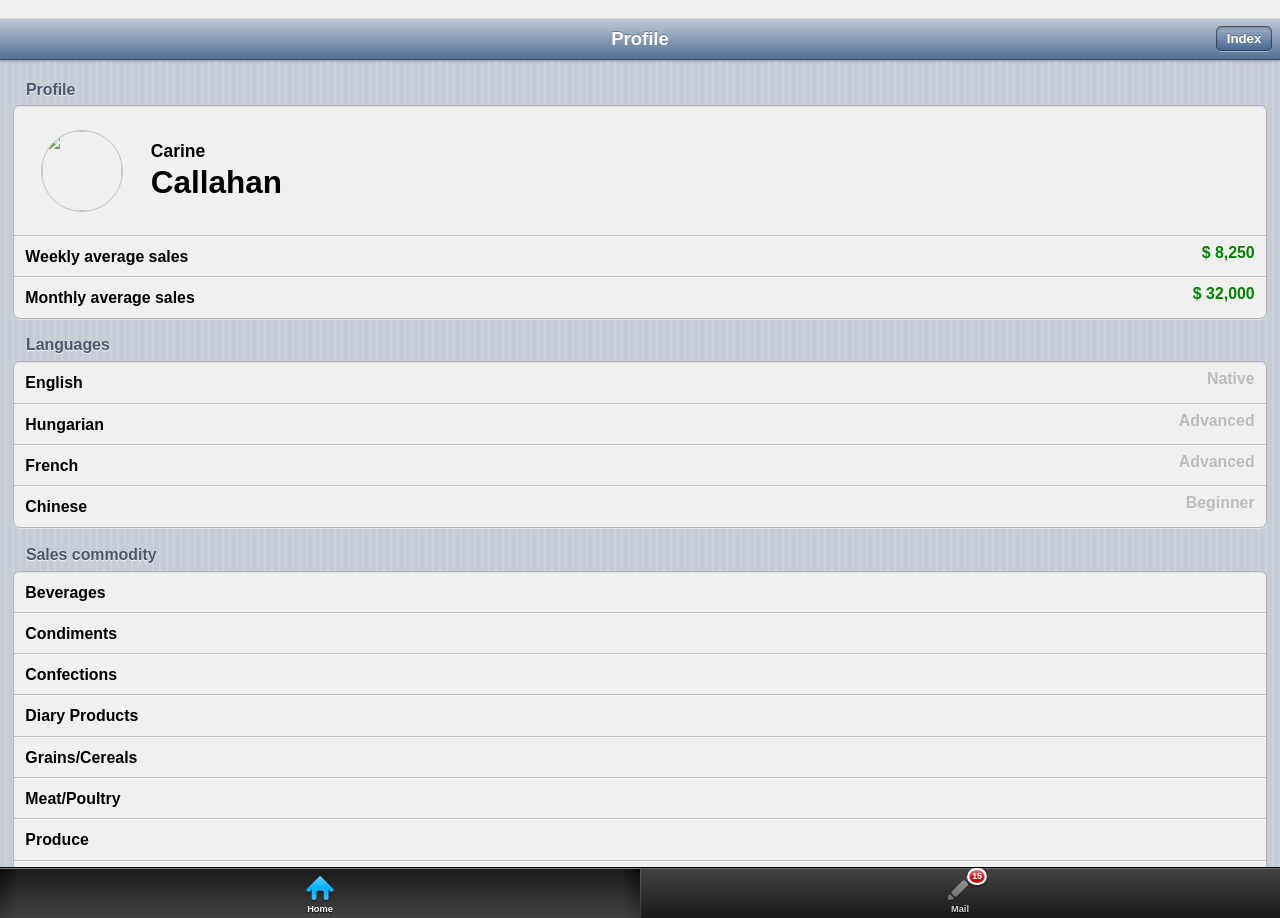
==== commit 2b8c0e1a: "test app" ====
--- a/index.html
+++ b/index.html
@@ -25,8 +25,162 @@
         <meta name="viewport" content="user-scalable=no, initial-scale=1, maximum-scale=1, minimum-scale=1, width=device-width, height=device-height, target-densitydpi=device-dpi" />
         <link rel="stylesheet" type="text/css" href="css/index.css" />
         <title>Hello World</title>
+        <link href="kendo/styles/kendo.jitterz.mobile.css" rel="stylesheet" />
+        <link href="kendo/styles/kendo.mobile.all.min.css" rel="stylesheet" />
+        <script src="kendo/js/jquery.min.js"></script>
+        <script src="kendo/js/kendo.mobile.min.js"></script>
     </head>
     <body>
+        <div data-role="view" id="badges-profile" data-title="Profile" data-layout="mobile-tabstrip" data-show="addTimer" data-hide="removeTimer">
+            <ul data-role="listview" data-style="inset" data-type="group">
+                <li>Profile
+                    <ul>
+                        <li><h2>Carine <span>Callahan</span></h2><img src="../../content/mobile/overview/carine.jpg" /></li>
+                        <li>Weekly average sales <span class="sales-up">$ 8,250</span></li>
+                        <li>Monthly average sales <span class="sales-up">$ 32,000</span></li>
+                    </ul>
+                </li>
+                <li>
+                    Languages
+                    <ul>
+                        <li>English <span class="value">Native</span></li>
+                        <li>Hungarian <span class="value">Advanced</span></li>
+                        <li>French <span class="value">Advanced</span></li>
+                        <li>Chinese <span class="value">Beginner</span></li>
+                    </ul>
+                </li>
+                <li>
+                    Sales commodity
+                    <ul>
+                        <li>Beverages</li>
+                        <li>Condiments</li>
+                        <li>Confections</li>
+                        <li>Diary Products</li>
+                        <li>Grains/Cereals</li>
+                        <li>Meat/Poultry</li>
+                        <li>Produce</li>
+                        <li>Seafood</li>
+                    </ul>
+                </li>
+                <li>
+                    PC Skills
+                    <ul>
+                        <li>MS Word</li>
+                        <li>MS Excel</li>
+                        <li>MS Outlook</li>
+                        <li>MS PowerPoint</li>
+                        <li>MS Project</li>
+                        <li>Windows (XP, Vista)</li>
+                        <li>Internet</li>
+                        <li>SAP - Sales and Marketing Module</li>
+                        <li>MS Visual Studio</li>
+                        <li>Adobe Acrobat</li>
+                        <li>CorelDraw</li>
+                    </ul>
+                </li>
+            </ul>
+        </div>
+
+        <div data-role="view" id="badges-sales" data-title="Sales History" data-layout="mobile-tabstrip">
+            <ul data-role="listview" data-style="inset" data-type="group">
+                <li>
+                    Sales 2011
+                    <ul>
+                        <li>January <span class="sales-up">&uarr; $ 35,000</span></li>
+                        <li>February <span class="sales-down">&darr; $ 25,000</span></li>
+                        <li>March <span class="sales-down">&darr; $ 23,000</span></li>
+                        <li>April <span class="sales-up">&uarr; $ 30,000</span></li>
+                        <li>May <span class="sales-up">&uarr; $ 31,000</span></li>
+                        <li>June <span class="sales-down">&darr; $ 29,000</span></li>
+                        <li>July <span class="sales-up">&uarr; $ 35,000</span></li>
+                        <li>August <span class="sales-up">&uarr; $ 37,000</span></li>
+                        <li>September <span class="sales-hold">&rarr; $ 37,000</span></li>
+                        <li>October <span class="sales-hold">&rarr; $ 37,000</span></li>
+                        <li>November <span class="sales-up">&uarr; $ 38,000</span></li>
+                        <li>December <span class="sales-up">&uarr; $ 40,000</span></li>
+                    </ul>
+                </li>
+            </ul>
+        </div>
+
+        <div data-role="layout" data-id="mobile-tabstrip">
+            <header data-role="header">
+                <div data-role="navbar">
+                    <!--<a class="nav-button" data-align="left" data-role="backbutton">Back</a>-->
+                    <span data-role="view-title"></span>
+                    <a data-align="right" data-role="button" class="nav-button" href="#index">Index</a>
+                </div>
+            </header>
+
+            <p>TabStrip</p>
+
+            <div data-role="footer">
+                <div data-role="tabstrip" id="badges-tabs">
+                    <a href="#badges-profile" data-icon="home">Home
+                    </a><a href="#badges-sales" data-icon="edit" data-badge="10">Mail</a>
+                </div>
+            </div>
+        </div>
+
+        <script>
+            var timer;
+
+            function changeTabBadge() {
+                var tabstrip = $("#badges-tabs").data("kendoMobileTabStrip");
+                if (!tabstrip) {
+                    removeTimer();
+                    return;
+                }
+
+                tabstrip.badge("a:last", +tabstrip.badge("a:last") + 5);
+            }
+
+            function addTimer() {
+                timer = setInterval(changeTabBadge, 1000);
+            }
+
+            function removeTimer() {
+                clearInterval(timer);
+            }
+        </script>
+        <style scoped>
+            #badges-profile h2 {
+                display: inline-block;
+                font-size: 1.1em;
+                margin: 1.5em 0 0 .7em;
+            }
+            #badges-profile h2 span {
+                display: block;
+                clear: both;
+                font-size: 1.8em;
+                margin: .1em 0 0 0;
+            }
+            #badges-profile img {
+                width: 5em;
+                height: 5em;
+                float: left;
+                margin: 1em;
+                border: 1px solid rgba(0,0,0,.2);
+                -webkit-border-radius: 4em;
+                border-radius: 4em;
+            }
+
+            .sales-down,
+            .sales-hold,
+            .sales-up,
+            .value {
+                float: right;
+            }
+            .sales-up { color: green; }
+            .sales-down { color: red; }
+            .sales-hold { color: blue; }
+            .value { color: #bbb; }
+        </style>
+
+
+        <script>
+            var app = new kendo.mobile.Application(document.body);
+        </script>
         <div class="app">
             <h1>PhoneGap</h1>
             <div id="deviceready" class="blink">
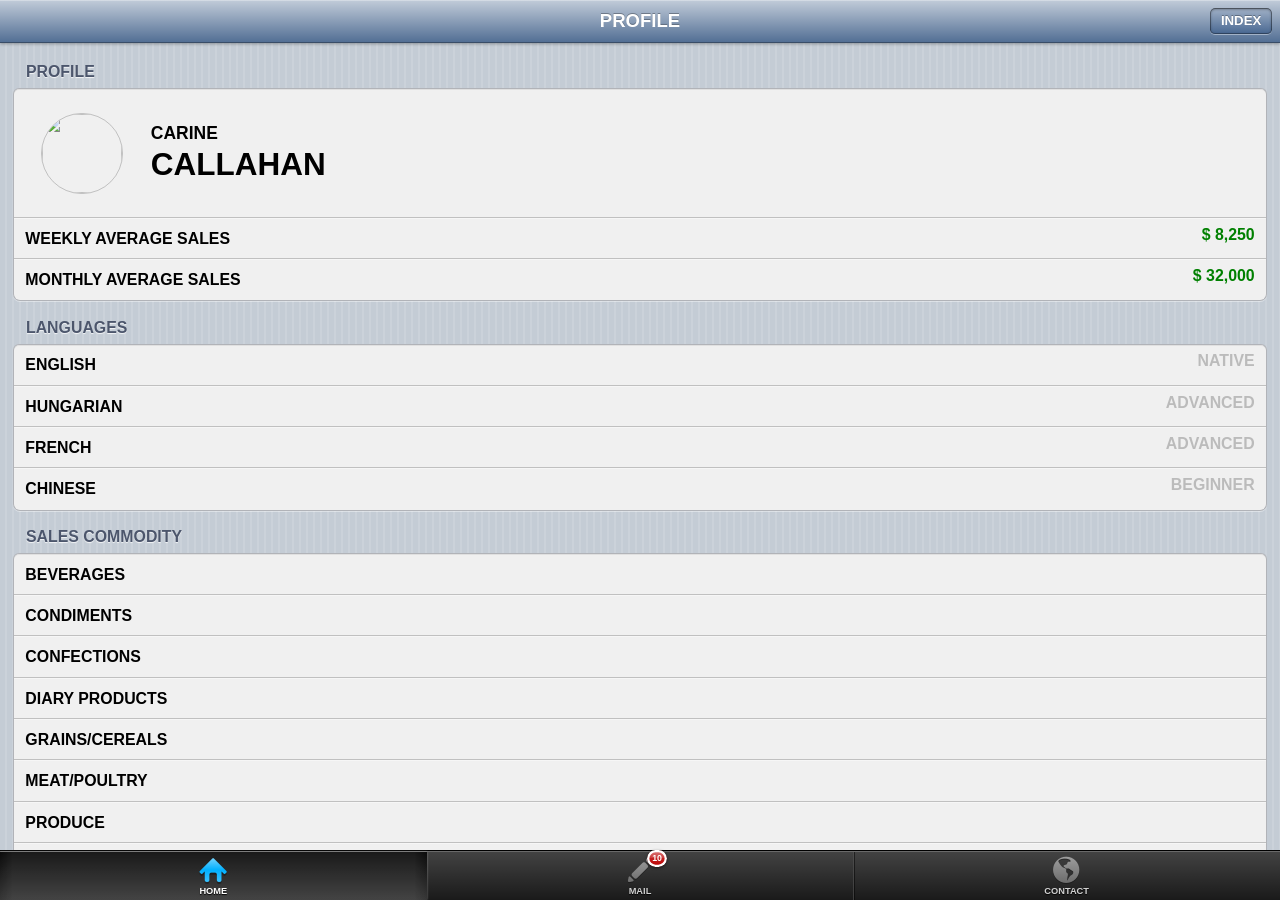
==== commit 4dffd58c: "test app" ====
--- a/index.html
+++ b/index.html
@@ -29,6 +29,30 @@
         <link href="kendo/styles/kendo.mobile.all.min.css" rel="stylesheet" />
         <script src="kendo/js/jquery.min.js"></script>
         <script src="kendo/js/kendo.mobile.min.js"></script>
+        <!-- add the google maps scripts -->
+        <script type="text/javascript" src="http://maps.googleapis.com/maps/api/js?sensor=true"></script>
+        <script type="text/javascript">
+                document.addEventListener("deviceready", onDeviceReady, false);
+                // Cordova esta disponible!
+                //
+                function onDeviceReady() {
+                alert("deviceready listo!!")
+                }
+
+                function mostrarPosicion(){
+                    navigator.geolocation.getCurrentPosition(lecturaExitosa, error , {enableHighAccuracy: true } );
+                }
+                function lecturaExitosa(posicion) {
+                    //alert(' tu posicion es: Latitud ' + posicion.coords.latitude+'\n' + 'Longitud '+ posicion.coords.longitude );
+                    var latlng2 = new google.maps.LatLng(posicion.coords.latitude,posicion.coords.longitude);
+                    map.setCenter(latlng2);
+                    marcador.setPosition(latlng2);
+                }
+                function error(){
+                    alert(' no puedo encontrarte :(');
+                }                   
+        </script>	
+        
     </head>
     <body>
         <div data-role="view" id="badges-profile" data-title="Profile" data-layout="mobile-tabstrip" data-show="addTimer" data-hide="removeTimer">
@@ -81,6 +105,13 @@
             </ul>
         </div>
 
+        <!-- hook up to the init event of the view and initialize the google map -->
+        <div data-role="view" data-layout="mobile-tabstrip"  data-init="buildMap" id="map" data-title="Contacto">
+            <div id="map_canvas" style="width:100%;height: 100%; position: absolute;"></div>
+             <button  style="width:49px;height:50px; right:50%;bottom:0;position: absolute;left:50%; background-color: transparent; border: none;background-image: url('images/find.png') !important; background-repeat: no-repeat; background-position: center; box-shadow:10px 10px 5px #888888; " onclick="mostrarPosicion();" class='km-button'></button>
+
+        </div>
+        
         <div data-role="view" id="badges-sales" data-title="Sales History" data-layout="mobile-tabstrip">
             <ul data-role="listview" data-style="inset" data-type="group">
                 <li>
@@ -116,8 +147,9 @@
 
             <div data-role="footer">
                 <div data-role="tabstrip" id="badges-tabs">
-                    <a href="#badges-profile" data-icon="home">Home
-                    </a><a href="#badges-sales" data-icon="edit" data-badge="10">Mail</a>
+                    <a href="#badges-profile" data-icon="home">Home</a>
+                    <a href="#badges-sales" data-icon="edit" data-badge="10">Mail</a>
+                    <a href="#map" data-icon="globe">Contact</a>
                 </div>
             </div>
         </div>
@@ -136,7 +168,7 @@
             }
 
             function addTimer() {
-                timer = setInterval(changeTabBadge, 1000);
+                timer = setInterval(changeTabBadge, 100000);
             }
 
             function removeTimer() {
@@ -176,10 +208,47 @@
             .sales-hold { color: blue; }
             .value { color: #bbb; }
         </style>
-
-
         <script>
-            var app = new kendo.mobile.Application(document.body);
+                var app = new kendo.mobile.Application(document.body);
+
+                //initialize the google map
+                var map;
+                var marker;
+                function buildMap(e) {
+                    var myOptions = {
+                        center: new google.maps.LatLng(41.375553,2.149284),
+                        zoom: 15,
+                        mapTypeId: google.maps.MapTypeId.ROADMAP
+                    };
+
+                    var mapElement = $("#map_canvas");
+                    var container = e.view.content;
+
+                    map = new google.maps.Map(mapElement[0], myOptions);
+                    var latlng = new google.maps.LatLng(41.375553,2.149284);
+
+                    marcador = new google.maps.Marker( {
+                          map:map,
+                          draggable:  false,
+                        animation:  google.maps.Animation.DROP
+                    })
+                    marker = new google.maps.Marker({
+                        map:        map,
+                        draggable:  false,
+                        animation:  google.maps.Animation.DROP,
+                        icon: 'http://www.adapptalo.com/test/icon.png',
+                        position:   latlng
+                    });
+                    google.maps.event.addListener(marker, 'click', toggleBounce);
+
+                }
+                function toggleBounce() {
+                    if (marker.getAnimation() !== null) {
+                      marker.setAnimation(null);
+                    } else {
+                      marker.setAnimation(google.maps.Animation.BOUNCE);
+                    }
+                }
         </script>
         <div class="app">
             <h1>PhoneGap</h1>
--- a/css/index.css
+++ b/css/index.css
@@ -0,0 +1,116 @@
+/*
+ * Licensed to the Apache Software Foundation (ASF) under one
+ * or more contributor license agreements.  See the NOTICE file
+ * distributed with this work for additional information
+ * regarding copyright ownership.  The ASF licenses this file
+ * to you under the Apache License, Version 2.0 (the
+ * "License"); you may not use this file except in compliance
+ * with the License.  You may obtain a copy of the License at
+ *
+ * http://www.apache.org/licenses/LICENSE-2.0
+ *
+ * Unless required by applicable law or agreed to in writing,
+ * software distributed under the License is distributed on an
+ * "AS IS" BASIS, WITHOUT WARRANTIES OR CONDITIONS OF ANY
+ * KIND, either express or implied.  See the License for the
+ * specific language governing permissions and limitations
+ * under the License.
+ */
+* {
+    -webkit-tap-highlight-color: rgba(0,0,0,0); /* make transparent link selection, adjust last value opacity 0 to 1.0 */
+}
+
+body {
+    -webkit-touch-callout: none;                /* prevent callout to copy image, etc when tap to hold */
+    -webkit-text-size-adjust: none;             /* prevent webkit from resizing text to fit */
+    -webkit-user-select: none;                  /* prevent copy paste, to allow, change 'none' to 'text' */
+    background-color:#E4E4E4;
+    background-image:linear-gradient(top, #A7A7A7 0%, #E4E4E4 51%);
+    background-image:-webkit-linear-gradient(top, #A7A7A7 0%, #E4E4E4 51%);
+    background-image:-ms-linear-gradient(top, #A7A7A7 0%, #E4E4E4 51%);
+    background-image:-webkit-gradient(
+        linear,
+        left top,
+        left bottom,
+        color-stop(0, #A7A7A7),
+        color-stop(0.51, #E4E4E4)
+    );
+    background-attachment:fixed;
+    font-family:'HelveticaNeue-Light', 'HelveticaNeue', Helvetica, Arial, sans-serif;
+    font-size:12px;
+    height:100%;
+    margin:0px;
+    padding:0px;
+    text-transform:uppercase;
+    width:100%;
+}
+
+/* Portrait layout (default) */
+.app {
+    background:url(../img/logo.png) no-repeat center top; /* 170px x 200px */
+    position:absolute;             /* position in the center of the screen */
+    left:50%;
+    top:50%;
+    height:50px;                   /* text area height */
+    width:225px;                   /* text area width */
+    text-align:center;
+    padding:180px 0px 0px 0px;     /* image height is 200px (bottom 20px are overlapped with text) */
+    margin:-115px 0px 0px -112px;  /* offset vertical: half of image height and text area height */
+                                   /* offset horizontal: half of text area width */
+    display: none;                                   
+}
+
+/* Landscape layout (with min-width) */
+@media screen and (min-aspect-ratio: 1/1) and (min-width:400px) {
+    .app {
+        background-position:left center;
+        padding:75px 0px 75px 170px;  /* padding-top + padding-bottom + text area = image height */
+        margin:-90px 0px 0px -198px;  /* offset vertical: half of image height */
+                                      /* offset horizontal: half of image width and text area width */
+    }
+}
+
+h1 {
+    font-size:24px;
+    font-weight:normal;
+    margin:0px;
+    overflow:visible;
+    padding:0px;
+    text-align:center;
+}
+
+.event {
+    border-radius:4px;
+    -webkit-border-radius:4px;
+    color:#FFFFFF;
+    font-size:12px;
+    margin:0px 30px;
+    padding:2px 0px;
+}
+
+.event.listening {
+    background-color:#333333;
+    display:block;
+}
+
+.event.received {
+    background-color:#4B946A;
+    display:none;
+}
+
+@keyframes fade {
+    from { opacity: 1.0; }
+    50% { opacity: 0.4; }
+    to { opacity: 1.0; }
+}
+ 
+@-webkit-keyframes fade {
+    from { opacity: 1.0; }
+    50% { opacity: 0.4; }
+    to { opacity: 1.0; }
+}
+ 
+.blink {
+    animation:fade 3000ms infinite;
+    -webkit-animation:fade 3000ms infinite;
+}
